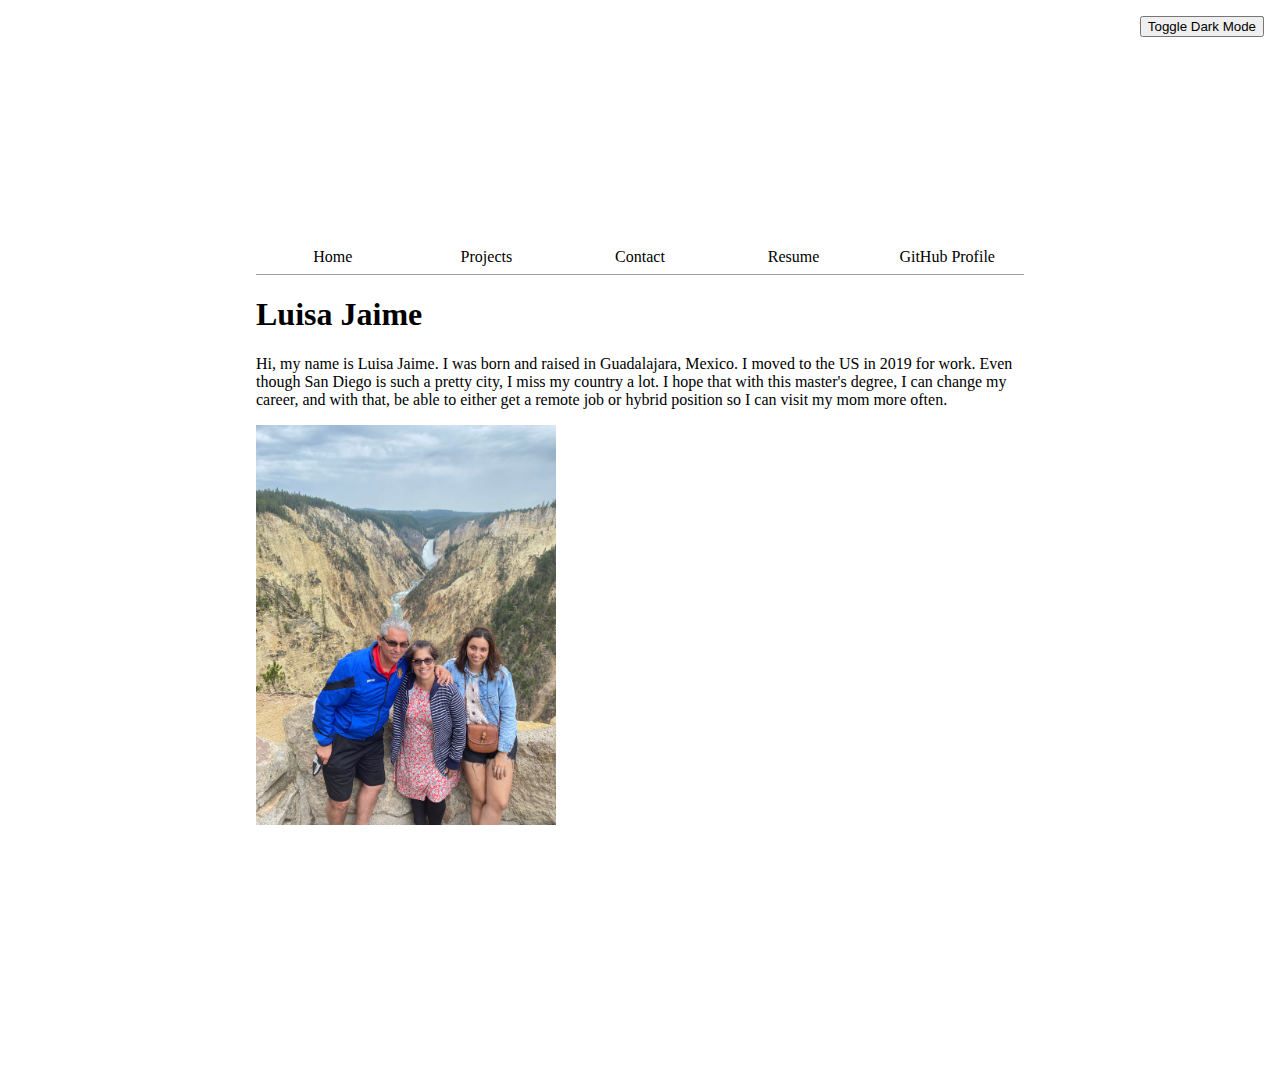
==== index.html @ 09673fe3 "Update index.html" ====
<!DOCTYPE html>
<html lang="en">
<head>
    <meta charset="UTF-8">
    <meta name="viewport" content="width=device-width, initial-scale=1.0">
    <title>Luisa Jaime: Personal site and portfolio</title>
    <link rel="stylesheet" href="style.css">
    <script src="global.js" type="module"></script>
    <script src="nav.js" type="module" defer></script>
    <style>
        :root {
            --color-accent: oklch(65% 50% 0);
            --background-color: white;
            --text-color: black;
            --border-color: #A0A0A0;
        }

        body {
            max-width: 100ch; /* limits body to 100 char */
            margin: max(1em, calc((100% - 100ch) / 2)); /* centers content horizontally */
            padding-inline: 1em;
            background-color: var(--background-color);
            color: var(--text-color);
            transition: background-color 0.3s, color 0.3s; /* Smooth transition */
        }

        /* Dark mode styles */
        body.dark-mode {
            --background-color: #121212;
            --text-color: white;
            --border-color: #444;
        }

        ul, li {
            display: contents; /* This will remove the default list styling */
        }

        nav {
            display: flex;
            margin-bottom: 1em; /* Space below the nav */
            border-bottom: 1px solid var(--border-color); /* Cool gray bottom border */
        }

        nav a { 
            flex: 1;
            text-align: center;
            text-decoration: none; /* Remove underline */
            color: inherit; /* Use the same color as parent */
            padding: 0.5em; /* Add padding */
        }

        nav a:hover {
            border-bottom: 0.4em solid var(--color-accent);
        }

        /* Additional styles for the color scheme selector */
        .color-scheme {
            position: absolute;
            top: 1rem; /* Adjust this value as needed */
            right: 1rem; /* Adjust this value as needed */
            font-size: 80%; /* Smaller font size */
        }
    </style>
</head>
<body>
    <!-- Color scheme switcher -->
    <div class="color-scheme">
        <button class="theme-toggle" id="theme-toggle">Toggle Dark Mode</button>
    </div>

    <h1>Luisa Jaime</h1>
    <p>Hi, my name is Luisa Jaime. I was born and raised in Guadalajara, Mexico.
    I moved to the US in 2019 for work. Even though San Diego is such a pretty city,
    I miss my country a lot. I hope that with this master's degree, I can change my career,
    and with that, be able to either get a remote job or hybrid position so I can visit my mom more often.</p>
    
    <img src="images/IMG_3637.JPEG" alt="A photo of Luisa in CDMX" style="width: 300px; height: auto;">

    <script>
        // Toggle dark mode functionality
        const toggleButton = document.getElementById('theme-toggle');
        
        toggleButton.addEventListener('click', function() {
            document.body.classList.toggle('dark-mode');
            // Save the user's preference in local storage
            if (document.body.classList.contains('dark-mode')) {
                localStorage.setItem('theme', 'dark');
            } else {
                localStorage.setItem('theme', 'light');
            }
        });

        // Load saved color scheme
        const savedTheme = localStorage.getItem('theme');
        if (savedTheme === 'dark') {
            document.body.classList.add('dark-mode');
        }
    </script>

    <script src="script.js" type="module"></script> <!-- Link to your JavaScript file -->
</body>
</html>
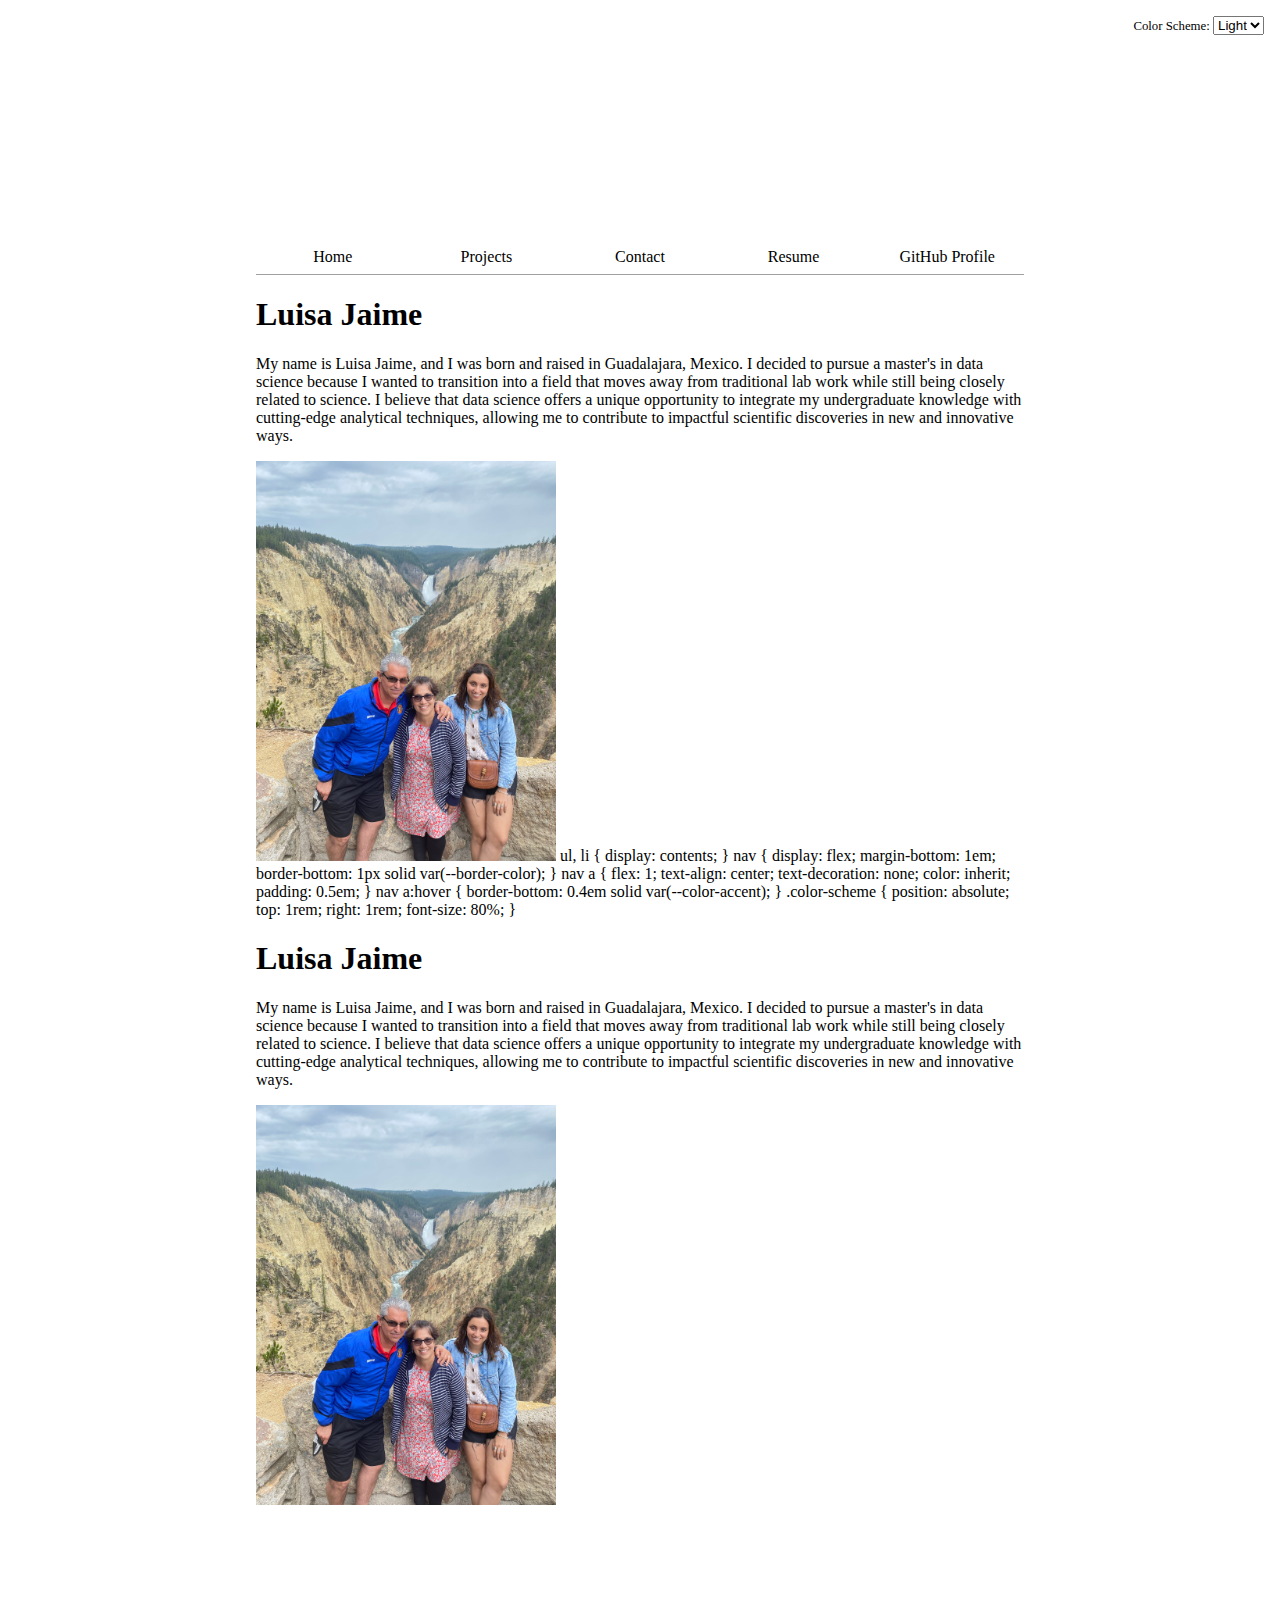
==== commit f472d8db: "New changes for main" ====
--- a/index.html
+++ b/index.html
@@ -5,8 +5,7 @@
     <meta name="viewport" content="width=device-width, initial-scale=1.0">
     <title>Luisa Jaime: Personal site and portfolio</title>
     <link rel="stylesheet" href="style.css">
-    <script src="global.js" type="module"></script>
-    <script src="nav.js" type="module" defer></script>
+    <script src="script.js" type="module" defer></script>
     <style>
         :root {
             --color-accent: oklch(65% 50% 0);
@@ -16,15 +15,14 @@
         }
 
         body {
-            max-width: 100ch; /* limits body to 100 char */
-            margin: max(1em, calc((100% - 100ch) / 2)); /* centers content horizontally */
+            max-width: 100ch; 
+            margin: max(1em, calc((100% - 100ch) / 2)); 
             padding-inline: 1em;
             background-color: var(--background-color);
             color: var(--text-color);
-            transition: background-color 0.3s, color 0.3s; /* Smooth transition */
-        }
-
-        /* Dark mode styles */
+            transition: background-color 0.3s, color 0.3s; 
+        }
+
         body.dark-mode {
             --background-color: #121212;
             --text-color: white;
@@ -32,71 +30,183 @@
         }
 
         ul, li {
-            display: contents; /* This will remove the default list styling */
+            display: contents; 
         }
 
         nav {
             display: flex;
-            margin-bottom: 1em; /* Space below the nav */
-            border-bottom: 1px solid var(--border-color); /* Cool gray bottom border */
+            margin-bottom: 1em; 
+            border-bottom: 1px solid var(--border-color); 
         }
 
         nav a { 
             flex: 1;
             text-align: center;
-            text-decoration: none; /* Remove underline */
-            color: inherit; /* Use the same color as parent */
-            padding: 0.5em; /* Add padding */
+            text-decoration: none; 
+            color: inherit; 
+            padding: 0.5em; 
         }
 
         nav a:hover {
             border-bottom: 0.4em solid var(--color-accent);
         }
 
-        /* Additional styles for the color scheme selector */
         .color-scheme {
             position: absolute;
-            top: 1rem; /* Adjust this value as needed */
-            right: 1rem; /* Adjust this value as needed */
-            font-size: 80%; /* Smaller font size */
+            top: 1rem; 
+            right: 1rem; 
+            font-size: 80%; 
         }
     </style>
 </head>
 <body>
-    <!-- Color scheme switcher -->
     <div class="color-scheme">
-        <button class="theme-toggle" id="theme-toggle">Toggle Dark Mode</button>
+        <label for="theme-select">Color Scheme:</label>
+        <select id="theme-select">
+            <option value="light">Light</option>
+            <option value="dark">Dark</option>
+        </select>
     </div>
 
+    <nav></nav>
+
     <h1>Luisa Jaime</h1>
-    <p>Hi, my name is Luisa Jaime. I was born and raised in Guadalajara, Mexico.
-    I moved to the US in 2019 for work. Even though San Diego is such a pretty city,
-    I miss my country a lot. I hope that with this master's degree, I can change my career,
-    and with that, be able to either get a remote job or hybrid position so I can visit my mom more often.</p>
-    
+    <p>My name is Luisa Jaime, and I was born and raised in Guadalajara, Mexico. 
+        I decided to pursue a master's in data science because I wanted to transition into a field that moves away from traditional lab work while still being closely related to science. I believe that data science offers a unique opportunity to integrate my undergraduate knowledge with cutting-edge analytical techniques, 
+        allowing me to contribute to impactful scientific discoveries in new and innovative ways.
+    </p>
     <img src="images/IMG_3637.JPEG" alt="A photo of Luisa in CDMX" style="width: 300px; height: auto;">
 
     <script>
-        // Toggle dark mode functionality
-        const toggleButton = document.getElementById('theme-toggle');
-        
-        toggleButton.addEventListener('click', function() {
-            document.body.classList.toggle('dark-mode');
-            // Save the user's preference in local storage
-            if (document.body.classList.contains('dark-mode')) {
-                localStorage.setItem('theme', 'dark');
+        // Prints message ITS ALIVE
+        console.log("IT'S ALIVE");
+
+        // Utility function that selects DOM based on CSS selector.
+        function $$(selector, context = document) {
+            return Array.from(context.querySelectorAll(selector));
+        }
+
+        // Step 2: Automatic current page link
+        let pages = [
+            { url: 'index.html', title: 'Home' },
+            { url: 'projects/index.html', title: 'Projects' },
+            { url: 'contact/index.html', title: 'Contact' },
+            { url: 'CV/index.html', title: 'Resume' },
+            { url: 'https://github.com/Luisajaime94', title: 'GitHub Profile' }
+        ];
+
+        // Create the navigation element
+        let nav = document.querySelector('nav');
+        let ul = document.createElement('ul');
+        nav.appendChild(ul);
+
+        // Create links for the navigation
+        for (let p of pages) {
+            let url = p.url;
+            let title = p.title;
+
+            // Create the link element
+            let a = document.createElement('a');
+            a.href = url;
+            a.textContent = title;
+
+            // Highlight the current page
+            a.classList.toggle('current', a.href === location.href);
+
+            // Open external links in a new tab
+            if (a.host !== location.host) {
+                a.target = "_blank";
+            }
+
+            // Append the link to the <ul>
+            ul.appendChild(a);
+        }
+
+        // Step 4.2: Adding color scheme switcher functionality
+        const select = document.getElementById('theme-select');
+        select.addEventListener('input', function (event) {
+            const colorScheme = event.target.value;
+            document.documentElement.style.setProperty('color-scheme', colorScheme);
+            localStorage.colorScheme = colorScheme; // Save preference
+            if (colorScheme === 'dark') {
+                document.body.classList.add('dark-mode');
             } else {
-                localStorage.setItem('theme', 'light');
+                document.body.classList.remove('dark-mode');
             }
         });
 
-        // Load saved color scheme
-        const savedTheme = localStorage.getItem('theme');
-        if (savedTheme === 'dark') {
-            document.body.classList.add('dark-mode');
+        // Load the user's preference on page load
+        if ('colorScheme' in localStorage) {
+            const savedScheme = localStorage.colorScheme;
+            document.documentElement.style.setProperty('color-scheme', savedScheme);
+            select.value = savedScheme; // Set select to saved value
+            if (savedScheme === 'dark') {
+                document.body.classList.add('dark-mode');
+            }
+        }
+
+        // Add theme toggle functionality
+        const toggleButton = document.getElementById('switch mode');
+        if (toggleButton) {
+            toggleButton.addEventListener('click', function() {
+                document.body.classList.toggle('dark-mode');
+                // Save the user's preference in local storage
+                if (document.body.classList.contains('dark-mode')) {
+                    localStorage.setItem('theme', 'dark');
+                } else {
+                    localStorage.setItem('theme', 'light');
+                }
+            });
+
+            // Load saved color scheme
+            const savedTheme = localStorage.getItem('theme');
+            if (savedTheme === 'dark') {
+                document.body.classList.add('dark-mode');
+            }
         }
     </script>
-
-    <script src="script.js" type="module"></script> <!-- Link to your JavaScript file -->
 </body>
 </html>
+
+
+        ul, li {
+            display: contents; 
+        }
+
+        nav {
+            display: flex;
+            margin-bottom: 1em; 
+            border-bottom: 1px solid var(--border-color); 
+        }
+
+        nav a { 
+            flex: 1;
+            text-align: center;
+            text-decoration: none; 
+            color: inherit; 
+            padding: 0.5em; 
+        }
+
+        nav a:hover {
+            border-bottom: 0.4em solid var(--color-accent);
+        }
+
+        .color-scheme {
+            position: absolute;
+            top: 1rem; 
+            right: 1rem; 
+            font-size: 80%; 
+        }
+    </style>
+</head>
+<body>
+    <h1>Luisa Jaime</h1>
+    <p>My name is Luisa Jaime, and I was born and raised in Guadalajara, Mexico. 
+        I decided to pursue a master's in data science because I wanted to transition into a field that moves away from traditional lab work while still being closely related to science. I believe that data science offers a unique opportunity to integrate my undergraduate knowledge with cutting-edge analytical techniques, 
+        allowing me to contribute to impactful scientific discoveries in new and innovative ways.
+    </p>
+    <img src="images/IMG_3637.JPEG" alt="A photo of Luisa in CDMX" style="width: 300px; height: auto;">
+
+    <script src="script.js" type="module"></script>
+</body>
+</html>
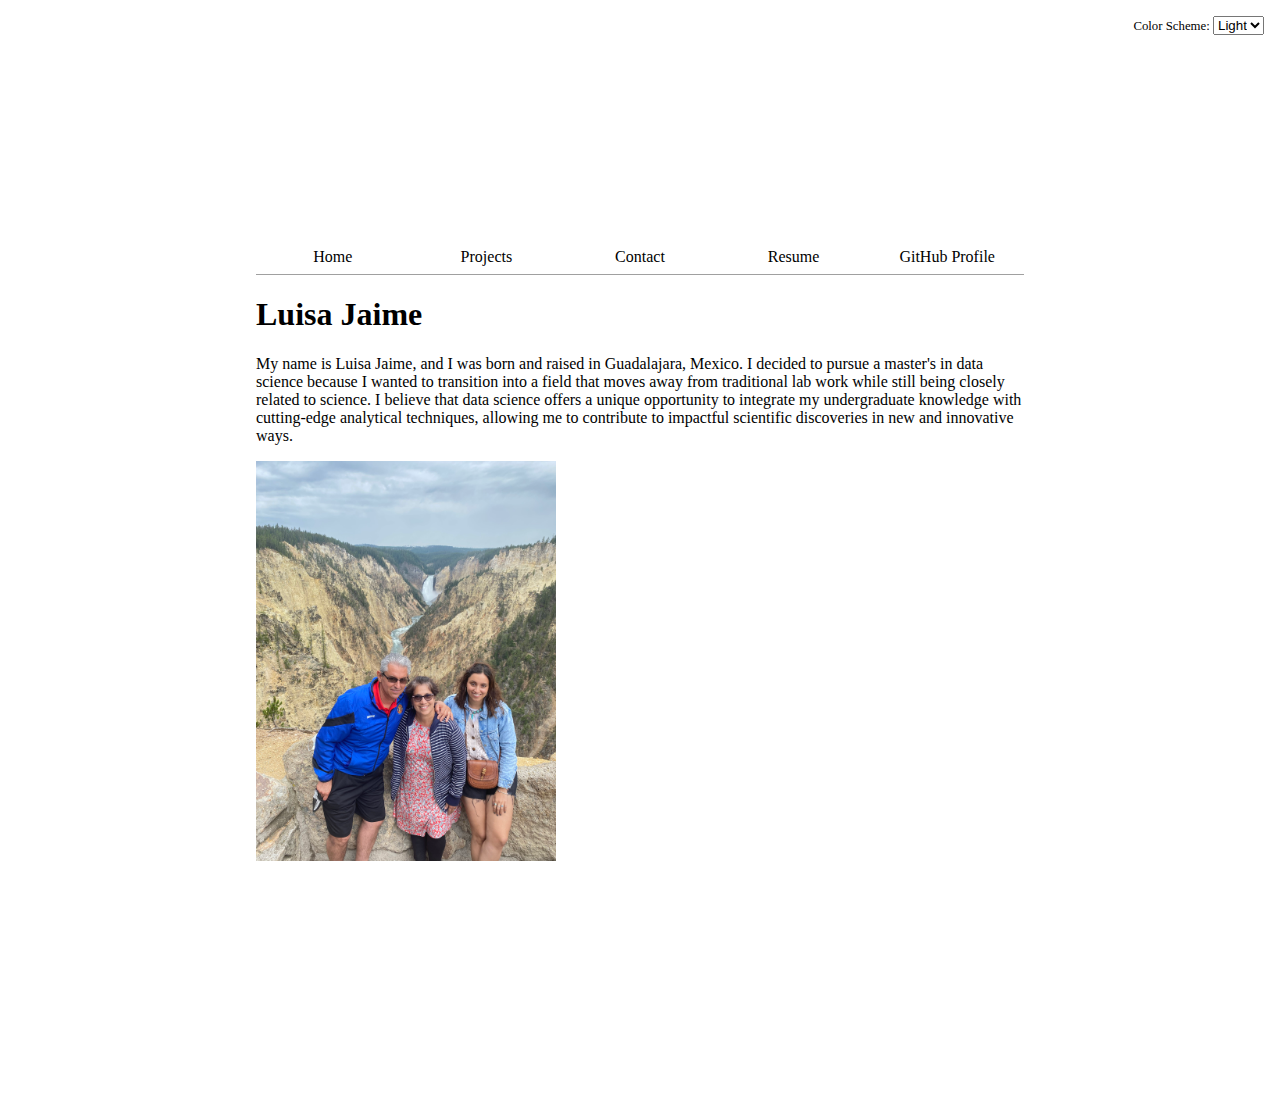
==== commit 595dd3cb: "new" ====
--- a/index.html
+++ b/index.html
@@ -78,15 +78,12 @@
     <img src="images/IMG_3637.JPEG" alt="A photo of Luisa in CDMX" style="width: 300px; height: auto;">
 
     <script>
-        // Prints message ITS ALIVE
         console.log("IT'S ALIVE");
 
-        // Utility function that selects DOM based on CSS selector.
         function $$(selector, context = document) {
             return Array.from(context.querySelectorAll(selector));
         }
 
-        // Step 2: Automatic current page link
         let pages = [
             { url: 'index.html', title: 'Home' },
             { url: 'projects/index.html', title: 'Projects' },
@@ -95,39 +92,28 @@
             { url: 'https://github.com/Luisajaime94', title: 'GitHub Profile' }
         ];
 
-        // Create the navigation element
         let nav = document.querySelector('nav');
         let ul = document.createElement('ul');
         nav.appendChild(ul);
 
-        // Create links for the navigation
         for (let p of pages) {
-            let url = p.url;
-            let title = p.title;
-
-            // Create the link element
             let a = document.createElement('a');
-            a.href = url;
-            a.textContent = title;
-
-            // Highlight the current page
+            a.href = p.url;
+            a.textContent = p.title;
             a.classList.toggle('current', a.href === location.href);
 
-            // Open external links in a new tab
             if (a.host !== location.host) {
                 a.target = "_blank";
             }
 
-            // Append the link to the <ul>
             ul.appendChild(a);
         }
 
-        // Step 4.2: Adding color scheme switcher functionality
         const select = document.getElementById('theme-select');
         select.addEventListener('input', function (event) {
             const colorScheme = event.target.value;
             document.documentElement.style.setProperty('color-scheme', colorScheme);
-            localStorage.colorScheme = colorScheme; // Save preference
+            localStorage.colorScheme = colorScheme;
             if (colorScheme === 'dark') {
                 document.body.classList.add('dark-mode');
             } else {
@@ -135,78 +121,14 @@
             }
         });
 
-        // Load the user's preference on page load
         if ('colorScheme' in localStorage) {
             const savedScheme = localStorage.colorScheme;
             document.documentElement.style.setProperty('color-scheme', savedScheme);
-            select.value = savedScheme; // Set select to saved value
+            select.value = savedScheme;
             if (savedScheme === 'dark') {
-                document.body.classList.add('dark-mode');
-            }
-        }
-
-        // Add theme toggle functionality
-        const toggleButton = document.getElementById('switch mode');
-        if (toggleButton) {
-            toggleButton.addEventListener('click', function() {
-                document.body.classList.toggle('dark-mode');
-                // Save the user's preference in local storage
-                if (document.body.classList.contains('dark-mode')) {
-                    localStorage.setItem('theme', 'dark');
-                } else {
-                    localStorage.setItem('theme', 'light');
-                }
-            });
-
-            // Load saved color scheme
-            const savedTheme = localStorage.getItem('theme');
-            if (savedTheme === 'dark') {
                 document.body.classList.add('dark-mode');
             }
         }
     </script>
 </body>
 </html>
-
-
-        ul, li {
-            display: contents; 
-        }
-
-        nav {
-            display: flex;
-            margin-bottom: 1em; 
-            border-bottom: 1px solid var(--border-color); 
-        }
-
-        nav a { 
-            flex: 1;
-            text-align: center;
-            text-decoration: none; 
-            color: inherit; 
-            padding: 0.5em; 
-        }
-
-        nav a:hover {
-            border-bottom: 0.4em solid var(--color-accent);
-        }
-
-        .color-scheme {
-            position: absolute;
-            top: 1rem; 
-            right: 1rem; 
-            font-size: 80%; 
-        }
-    </style>
-</head>
-<body>
-    <h1>Luisa Jaime</h1>
-    <p>My name is Luisa Jaime, and I was born and raised in Guadalajara, Mexico. 
-        I decided to pursue a master's in data science because I wanted to transition into a field that moves away from traditional lab work while still being closely related to science. I believe that data science offers a unique opportunity to integrate my undergraduate knowledge with cutting-edge analytical techniques, 
-        allowing me to contribute to impactful scientific discoveries in new and innovative ways.
-    </p>
-    <img src="images/IMG_3637.JPEG" alt="A photo of Luisa in CDMX" style="width: 300px; height: auto;">
-
-    <script src="script.js" type="module"></script>
-</body>
-</html>
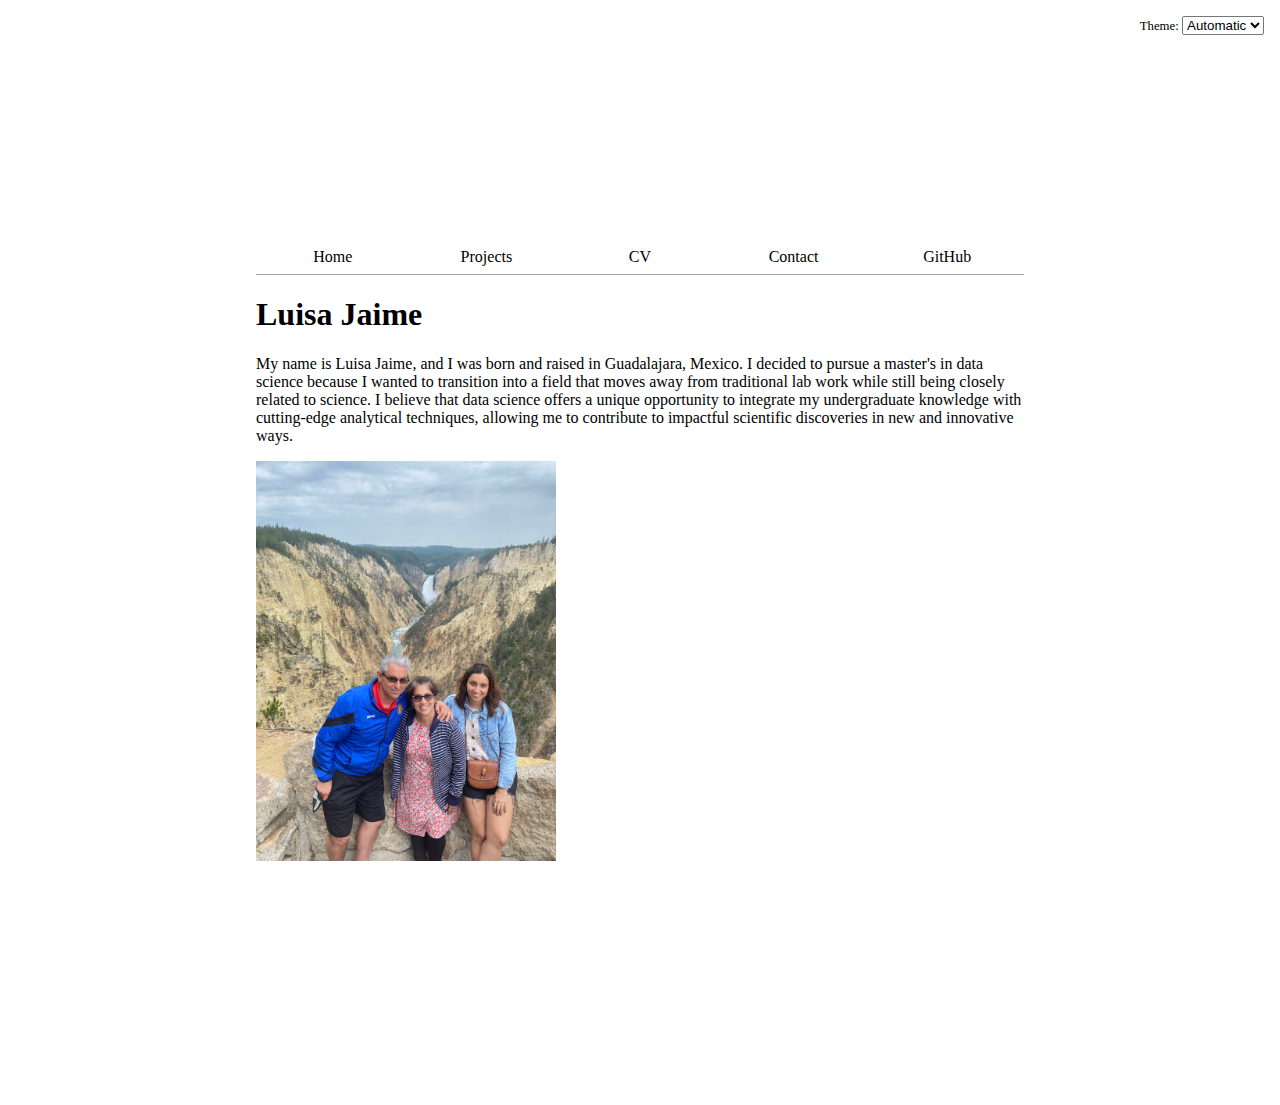
==== commit 63daa185: "i am done" ====
--- a/index.html
+++ b/index.html
@@ -5,7 +5,7 @@
     <meta name="viewport" content="width=device-width, initial-scale=1.0">
     <title>Luisa Jaime: Personal site and portfolio</title>
     <link rel="stylesheet" href="style.css">
-    <script src="script.js" type="module" defer></script>
+    <script src="global.js" defer></script>
     <style>
         :root {
             --color-accent: oklch(65% 50% 0);
@@ -60,16 +60,26 @@
     </style>
 </head>
 <body>
-    <div class="color-scheme">
-        <label for="theme-select">Color Scheme:</label>
+      <!-- Color scheme switcher -->
+      <div class="color-scheme">
+        <label for="theme-select">Theme:</label>
         <select id="theme-select">
+            <option value="auto">Automatic</option>
             <option value="light">Light</option>
             <option value="dark">Dark</option>
         </select>
     </div>
+    
+    </div>
 
-    <nav></nav>
+    <!-- Navigation placeholder -->
+    <nav>
+        <ul>
+            <!-- Dynamic menu will be inserted here by JavaScript -->
+        </ul>
+    </nav>
 
+    <!-- Content -->
     <h1>Luisa Jaime</h1>
     <p>My name is Luisa Jaime, and I was born and raised in Guadalajara, Mexico. 
         I decided to pursue a master's in data science because I wanted to transition into a field that moves away from traditional lab work while still being closely related to science. I believe that data science offers a unique opportunity to integrate my undergraduate knowledge with cutting-edge analytical techniques, 
@@ -77,58 +87,5 @@
     </p>
     <img src="images/IMG_3637.JPEG" alt="A photo of Luisa in CDMX" style="width: 300px; height: auto;">
 
-    <script>
-        console.log("IT'S ALIVE");
-
-        function $$(selector, context = document) {
-            return Array.from(context.querySelectorAll(selector));
-        }
-
-        let pages = [
-            { url: 'index.html', title: 'Home' },
-            { url: 'projects/index.html', title: 'Projects' },
-            { url: 'contact/index.html', title: 'Contact' },
-            { url: 'CV/index.html', title: 'Resume' },
-            { url: 'https://github.com/Luisajaime94', title: 'GitHub Profile' }
-        ];
-
-        let nav = document.querySelector('nav');
-        let ul = document.createElement('ul');
-        nav.appendChild(ul);
-
-        for (let p of pages) {
-            let a = document.createElement('a');
-            a.href = p.url;
-            a.textContent = p.title;
-            a.classList.toggle('current', a.href === location.href);
-
-            if (a.host !== location.host) {
-                a.target = "_blank";
-            }
-
-            ul.appendChild(a);
-        }
-
-        const select = document.getElementById('theme-select');
-        select.addEventListener('input', function (event) {
-            const colorScheme = event.target.value;
-            document.documentElement.style.setProperty('color-scheme', colorScheme);
-            localStorage.colorScheme = colorScheme;
-            if (colorScheme === 'dark') {
-                document.body.classList.add('dark-mode');
-            } else {
-                document.body.classList.remove('dark-mode');
-            }
-        });
-
-        if ('colorScheme' in localStorage) {
-            const savedScheme = localStorage.colorScheme;
-            document.documentElement.style.setProperty('color-scheme', savedScheme);
-            select.value = savedScheme;
-            if (savedScheme === 'dark') {
-                document.body.classList.add('dark-mode');
-            }
-        }
-    </script>
 </body>
 </html>
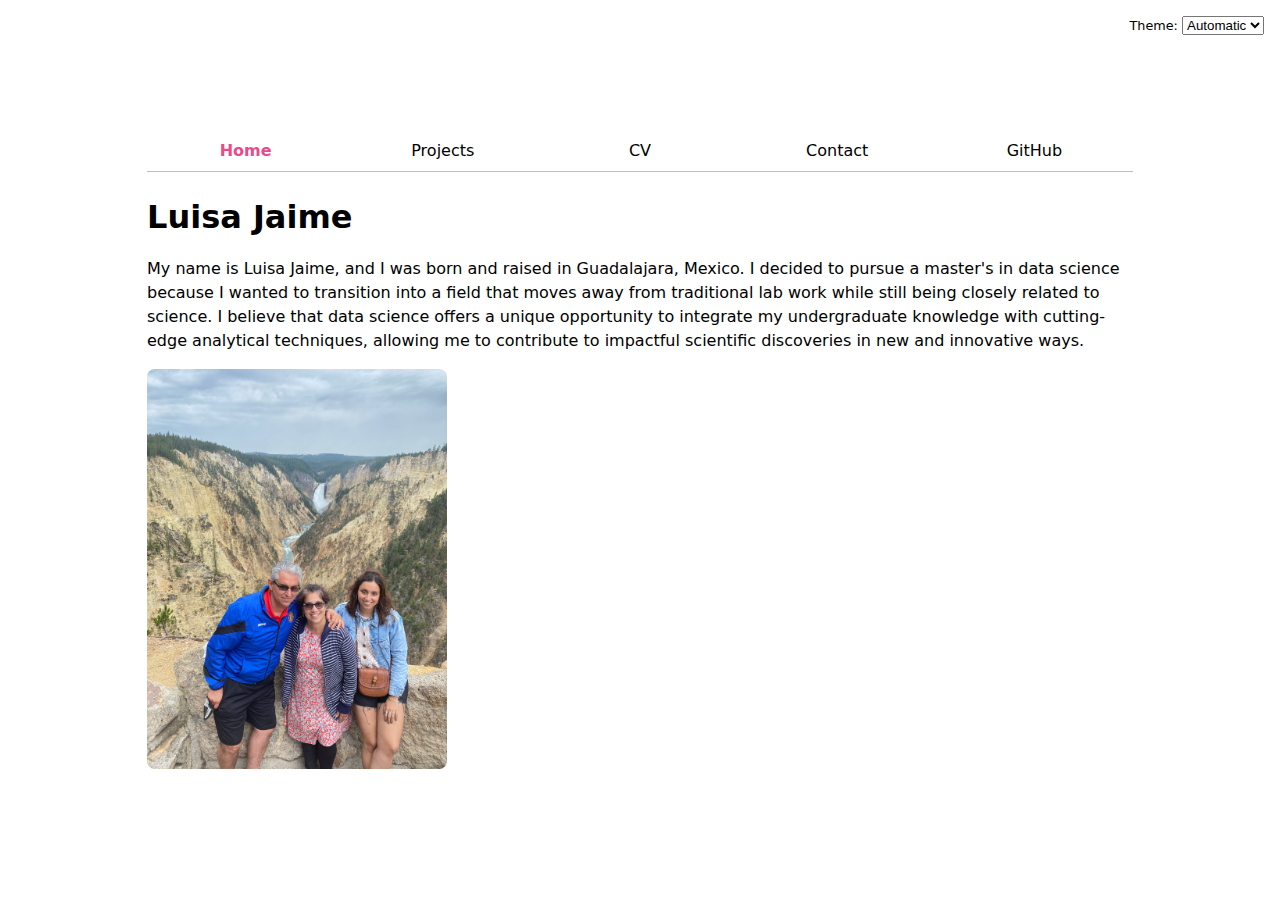
==== commit 8d22672c: "x" ====
--- a/index.html
+++ b/index.html
@@ -4,8 +4,8 @@
     <meta charset="UTF-8">
     <meta name="viewport" content="width=device-width, initial-scale=1.0">
     <title>Luisa Jaime: Personal site and portfolio</title>
-    <link rel="stylesheet" href="style.css">
-    <script src="global.js" defer></script>
+    <link rel="stylesheet" href="/images/style.css">
+     <script src="/global.js" defer></script>
     <style>
         :root {
             --color-accent: oklch(65% 50% 0);
--- a/images/style.css
+++ b/images/style.css
@@ -0,0 +1,77 @@
+/* Set color-scheme for automatic dark mode */
+html {
+  color-scheme: light dark;
+}
+
+/* Set line height to 1.5 times the font size 
+ and use the OS’s UI font as the website font */
+body {
+  font: 100%/1.5 system-ui;
+  max-width: 100ch; /* limits body to 100 characters */
+  margin: max(1em, calc((100% - 100ch) / 2)); /* centers content horizontally */
+  padding-inline: 1em; /* Adds padding on the left and right */
+  background-color: white; /* Default background color */
+  color: black; /* Default text color */
+  transition: background-color 0.3s, color 0.3s; /* Smooth transitions for background and text color */
+}
+
+/* Dark mode styles */
+body.dark-mode {
+  background-color: #121212; /* Dark background */
+  color: white; /* Light text */
+}
+
+/* Position the color scheme switcher */
+.color-scheme {
+  position: absolute;
+  top: 1rem; /* Adjust this value as needed */
+  right: 1rem; /* Adjust this value as needed */
+  font-size: 80%; /* Smaller font size */
+}
+
+/* Define border color variable */
+nav {
+  --border-color: oklch(50% 10% 200 / 40%);
+  display: flex;
+  margin-bottom: 1em; /* Space below the nav */
+  border-bottom: 1px solid var(--border-color); /* Use CSS variable for border color */
+}
+
+/* Navigation links styling */
+nav a {
+  flex: 1;
+  text-align: center;
+  text-decoration: none; /* Remove underline */
+  color: inherit; /* Use the same color as parent */
+  padding: 0.5em; /* Add padding */
+  transition: border-bottom 0.3s ease; /* Smooth transition for hover effect */
+}
+
+/* Hover effect for navigation links */
+nav a:hover {
+  background-color: color-mix(in oklch, var(--color-accent), canvas 85%); /* Better hover color for dark mode */
+  border-bottom: 0.4em solid var(--color-accent);
+}
+
+/* Current page link styling */
+.current {
+  font-weight: bold; /* Makes the current link bold */
+  color: var(--color-accent); /* Use the accent color defined in your CSS */
+}
+
+/* Additional styles can be added below */
+h1 {
+  font-size: 2em; /* Size of the main heading */
+  margin-bottom: 0.5em; /* Space below the heading */
+}
+
+p {
+  margin-bottom: 1em; /* Space below paragraphs */
+}
+
+/* Image styling */
+img {
+  width: 300px; /* Set a fixed width for images */
+  height: auto; /* Maintain aspect ratio */
+  border-radius: 8px; /* Optional: adds rounded corners */
+}
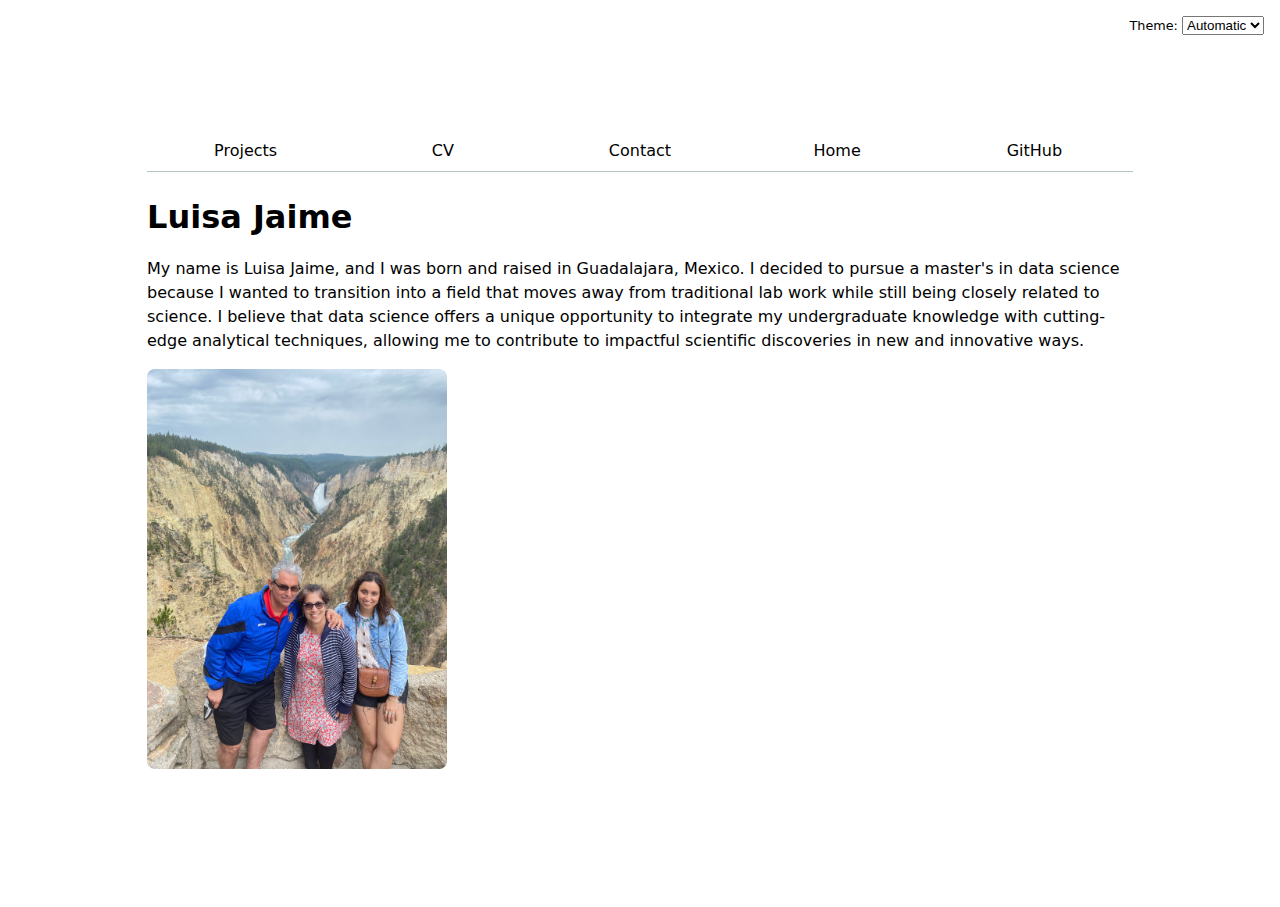
==== commit ee3e1956: "final changes" ====
--- a/index.html
+++ b/index.html
@@ -4,8 +4,8 @@
     <meta charset="UTF-8">
     <meta name="viewport" content="width=device-width, initial-scale=1.0">
     <title>Luisa Jaime: Personal site and portfolio</title>
-    <link rel="stylesheet" href="/images/style.css">
-     <script src="/global.js" defer></script>
+    <link rel="stylesheet" href="images/style.css">
+    <script src="global.js" defer></script>
     <style>
         :root {
             --color-accent: oklch(65% 50% 0);
@@ -78,6 +78,8 @@
             <!-- Dynamic menu will be inserted here by JavaScript -->
         </ul>
     </nav>
+    <!-- Trigger a new GitHub Pages deployment -->
+
 
     <!-- Content -->
     <h1>Luisa Jaime</h1>
